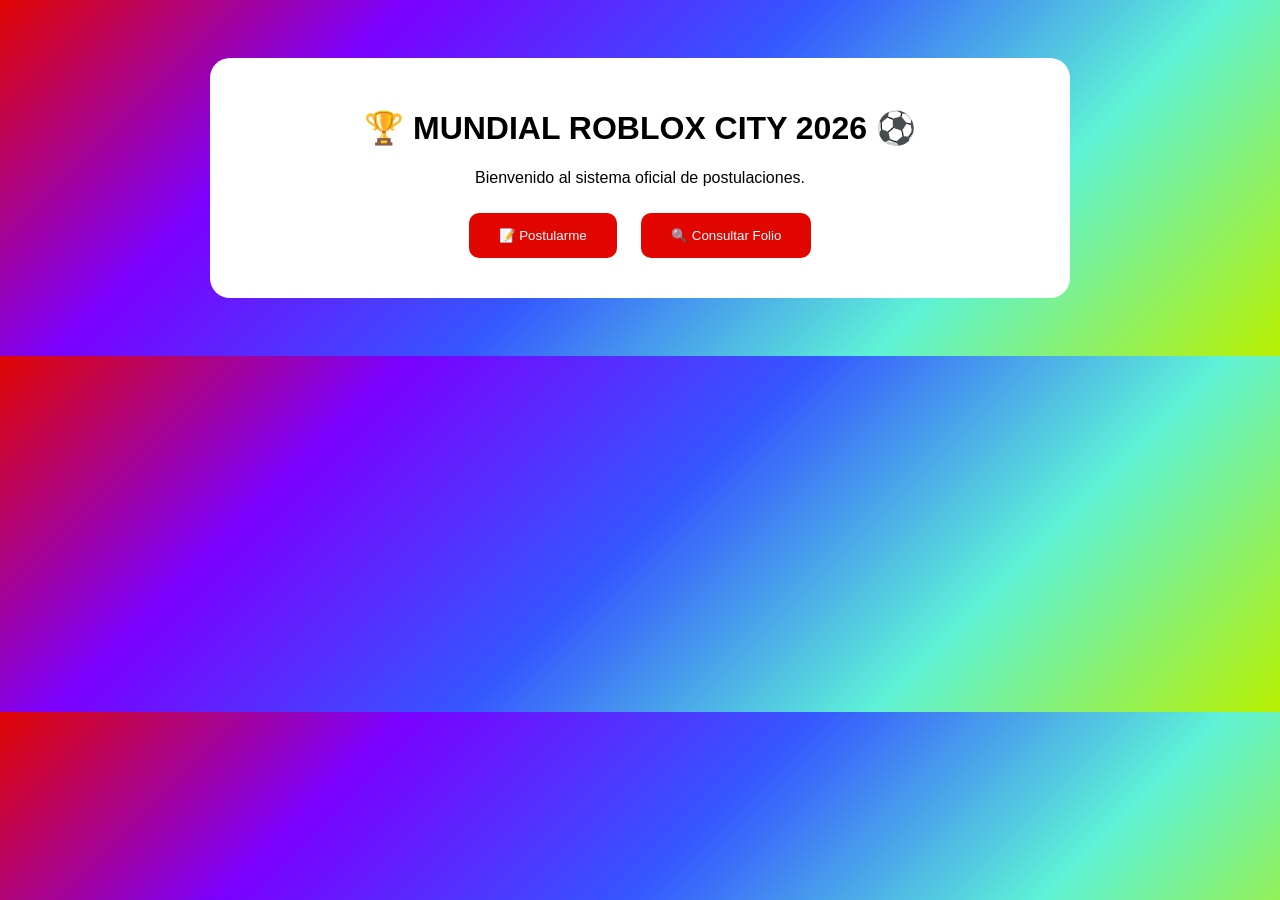
==== index.html @ d048599a "Create index.html" ====
<!DOCTYPE html>
<html lang="es">
<head>
<meta charset="UTF-8">
<meta name="viewport" content="width=device-width, initial-scale=1.0">

<title>Mundial Roblox City 2026</title>

<style>
body{
    font-family: Arial, sans-serif;
    background: linear-gradient(135deg,#E10600,#7A00FF,#3557FF,#5EF2D6,#B8F000);
    color:white;
    text-align:center;
    padding:50px;
}

.container{
    background:white;
    color:black;
    max-width:800px;
    margin:auto;
    padding:30px;
    border-radius:20px;
}

button{
    background:#E10600;
    color:white;
    border:none;
    padding:15px 30px;
    border-radius:10px;
    cursor:pointer;
    margin:10px;
}
</style>
</head>
<body>

<div class="container">
<h1>🏆 MUNDIAL ROBLOX CITY 2026 ⚽</h1>

<p>Bienvenido al sistema oficial de postulaciones.</p>

<button>📝 Postularme</button>
<button>🔍 Consultar Folio</button>
</div>

</body>
</html>
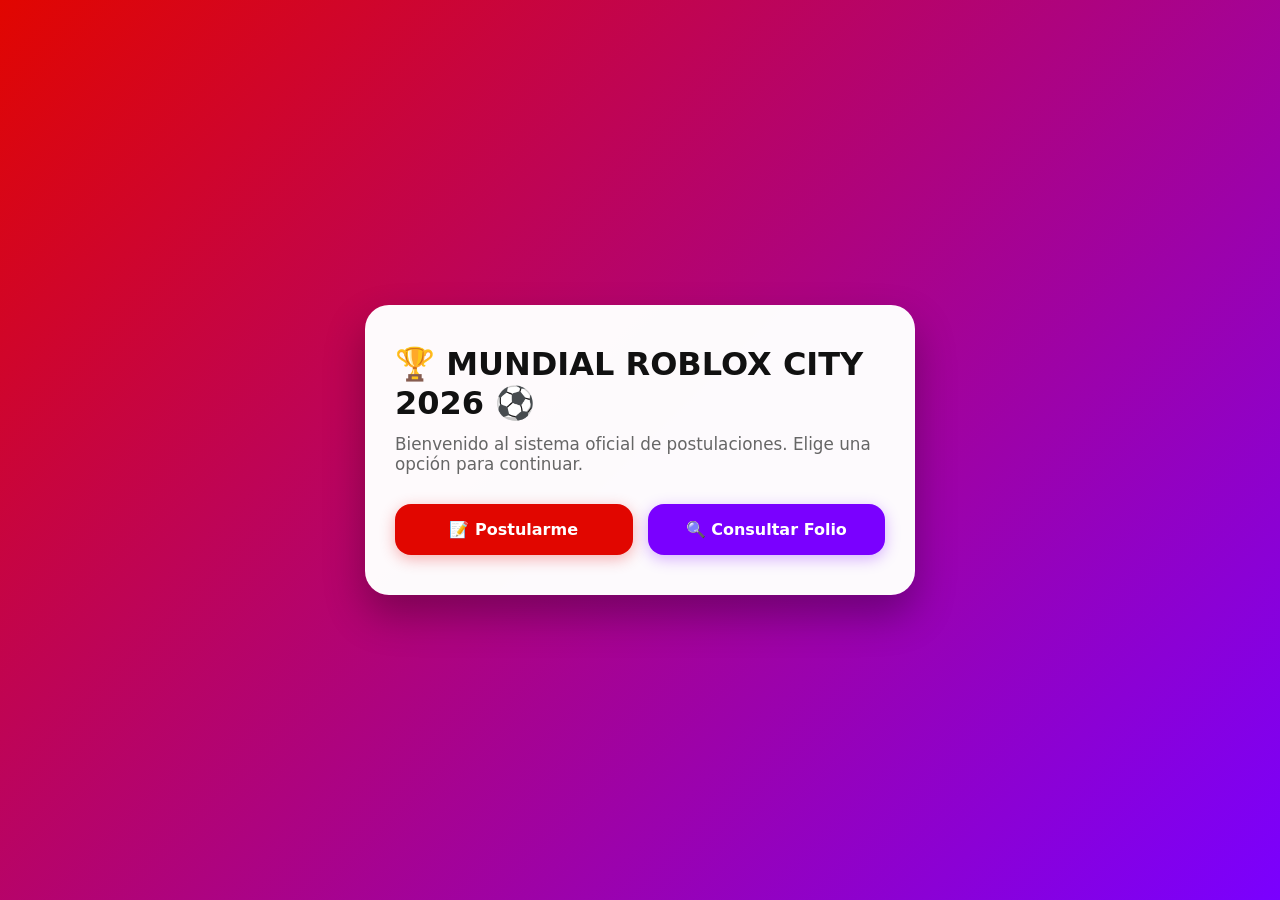
==== commit 00d8ef72: "Update index.html" ====
--- a/index.html
+++ b/index.html
@@ -1,50 +1,228 @@
 <!DOCTYPE html>
 <html lang="es">
 <head>
-<meta charset="UTF-8">
-<meta name="viewport" content="width=device-width, initial-scale=1.0">
-
-<title>Mundial Roblox City 2026</title>
-
-<style>
-body{
-    font-family: Arial, sans-serif;
-    background: linear-gradient(135deg,#E10600,#7A00FF,#3557FF,#5EF2D6,#B8F000);
-    color:white;
-    text-align:center;
-    padding:50px;
-}
-
-.container{
-    background:white;
-    color:black;
-    max-width:800px;
-    margin:auto;
-    padding:30px;
-    border-radius:20px;
-}
-
-button{
-    background:#E10600;
-    color:white;
-    border:none;
-    padding:15px 30px;
-    border-radius:10px;
-    cursor:pointer;
-    margin:10px;
-}
-</style>
+    <meta charset="UTF-8">
+    <meta name="viewport" content="width=device-width, initial-scale=1.0">
+    <title>Mundial Roblox City 2026</title>
+    <style>
+        :root {
+            --primary: #E10600;
+            --secondary: #7A00FF;
+            --dark: #111111;
+            --light: #f8f9fa;
+            --text-dark: #1a1a1a;
+            --radius: 16px;
+            --transition: all 0.3s cubic-bezier(0.25, 0.8, 0.25, 1);
+        }
+
+        /* Reset básico */
+        * {
+            box-sizing: border-box;
+            margin: 0;
+            padding: 0;
+            font-family: 'Segoe UI', system-ui, -apple-system, sans-serif;
+        }
+
+        body {
+            background: linear-gradient(135deg, #E10600, #7A00FF, #3557FF, #5EF2D6);
+            background-size: 300% 300%;
+            animation: gradientMove 12s ease infinite;
+            min-height: 100vh;
+            display: flex;
+            align-items: center;
+            justify-content: center;
+            padding: 20px;
+            color: white;
+        }
+
+        @keyframes gradientMove {
+            0% { background-position: 0% 50%; }
+            50% { background-position: 100% 50%; }
+            100% { background-position: 0% 50%; }
+        }
+
+        /* Contenedor tipo Tarjeta */
+        .card {
+            background: rgba(255, 255, 255, 0.98);
+            color: var(--text-dark);
+            max-width: 550px;
+            width: 100%;
+            padding: 40px 30px;
+            border-radius: 24px;
+            box-shadow: 0 20px 40px rgba(0, 0, 0, 0.3);
+            overflow: hidden;
+            position: relative;
+        }
+
+        /* Secciones (Vistas) */
+        .view {
+            display: none;
+            animation: fadeIn 0.4s ease forwards;
+        }
+
+        .view.active {
+            display: block;
+        }
+
+        @keyframes fadeIn {
+            from { opacity: 0; transform: translateY(10px); }
+            to { opacity: 1; transform: translateY(0); }
+        }
+
+        /* Tipografía */
+        h1 {
+            font-size: 2rem;
+            font-weight: 800;
+            margin-bottom: 12px;
+            color: var(--dark);
+            line-height: 1.2;
+        }
+
+        p {
+            color: #666;
+            font-size: 1.05rem;
+            margin-bottom: 30px;
+        }
+
+        /* Grupo de Botones Principales */
+        .btn-group {
+            display: flex;
+            flex-direction: column;
+            gap: 15px;
+        }
+
+        /* Botones Base */
+        .btn {
+            padding: 16px 28px;
+            font-size: 1rem;
+            font-weight: 700;
+            border: none;
+            border-radius: var(--radius);
+            cursor: pointer;
+            transition: var(--transition);
+            display: inline-flex;
+            align-items: center;
+            justify-content: center;
+            gap: 10px;
+            width: 100%;
+        }
+
+        .btn-primary {
+            background: var(--primary);
+            color: white;
+            box-shadow: 0 4px 15px rgba(225, 6, 0, 0.3);
+        }
+
+        .btn-primary:hover {
+            background: #c00500;
+            transform: translateY(-2px);
+            box-shadow: 0 6px 20px rgba(225, 6, 0, 0.4);
+        }
+
+        .btn-secondary {
+            background: var(--secondary);
+            color: white;
+            box-shadow: 0 4px 15px rgba(122, 0, 255, 0.3);
+        }
+
+        .btn-secondary:hover {
+            background: #6100cc;
+            transform: translateY(-2px);
+            box-shadow: 0 6px 20px rgba(122, 0, 255, 0.4);
+        }
+
+        .btn-back {
+            background: #e9ecef;
+            color: #495057;
+            margin-top: 20px;
+            padding: 12px 20px;
+            font-size: 0.9rem;
+        }
+
+        .btn-back:hover {
+            background: #dee2e6;
+        }
+
+        /* Formularios Estilizados */
+        .form-group {
+            text-align: left;
+            margin-bottom: 20px;
+        }
+
+        .form-group label {
+            display: block;
+            font-weight: 600;
+            margin-bottom: 8px;
+            color: #444;
+            font-size: 0.95rem;
+        }
+
+        .form-group input, .form-group select {
+            width: 100%;
+            padding: 14px;
+            border: 2px solid #e0e0e0;
+            border-radius: 12px;
+            font-size: 1rem;
+            transition: var(--transition);
+            outline: none;
+        }
+
+        .form-group input:focus, .form-group select:focus {
+            border-color: var(--secondary);
+            background-color: #fff;
+            box-shadow: 0 0 0 4px rgba(122, 0, 255, 0.1);
+        }
+
+        /* Adaptabilidad para PC */
+        @media (min-width: 480px) {
+            .btn-group {
+                flex-direction: row;
+            }
+            .btn { width: auto; flex: 1; }
+        }
+    </style>
 </head>
 <body>
 
-<div class="container">
-<h1>🏆 MUNDIAL ROBLOX CITY 2026 ⚽</h1>
-
-<p>Bienvenido al sistema oficial de postulaciones.</p>
-
-<button>📝 Postularme</button>
-<button>🔍 Consultar Folio</button>
-</div>
-
-</body>
-</html>
+<main class="card">
+    
+    <section id="view-menu" class="view active">
+        <h1>🏆 MUNDIAL ROBLOX CITY 2026 ⚽</h1>
+        <p>Bienvenido al sistema oficial de postulaciones. Elige una opción para continuar.</p>
+        
+        <div class="btn-group">
+            <button class="btn btn-primary" onclick="changeView('view-postular')">📝 Postularme</button>
+            <button class="btn btn-secondary" onclick="changeView('view-consulta')">🔍 Consultar Folio</button>
+        </div>
+    </section>
+
+    <section id="view-postular" class="view">
+        <h1>📝 Registro de Aspirante</h1>
+        <p>Completa tus datos para ingresar al proceso de selección.</p>
+        
+        <form onsubmit="handleSubmitPostulacion(event)">
+            <div class="form-group">
+                <label for="username">Usuario de Roblox (User / ID)</label>
+                <input type="text" id="username" placeholder="Ej: RobloxPlayer123" required>
+            </div>
+            
+            <div class="form-group">
+                <label for="puesto">Posición / Rol a Postular</label>
+                <select id="puesto" required>
+                    <option value="" disabled selected>Selecciona una opción</option>
+                    <option value="jugador">Jugador Profesional</option>
+                    <option value="dt">Director Técnico (DT)</option>
+                    <option value="arbitro">Árbitro / Staff</option>
+                    <option value="creador">Creador de Contenido / Caster</option>
+                </select>
+            </div>
+
+            <button type="submit" class="btn btn-primary">Enviar Postulación</button>
+        </form>
+
+        <button class="btn btn-back" onclick="changeView('view-menu')">⬅️ Volver al Inicio</button>
+    </section>
+
+    <section id="view-consulta" class="view">
+        <h1>🔍 Consulta tu Estado</h1>
+        <p>Introduce el código de folio que se asignó a tu registro.</p>
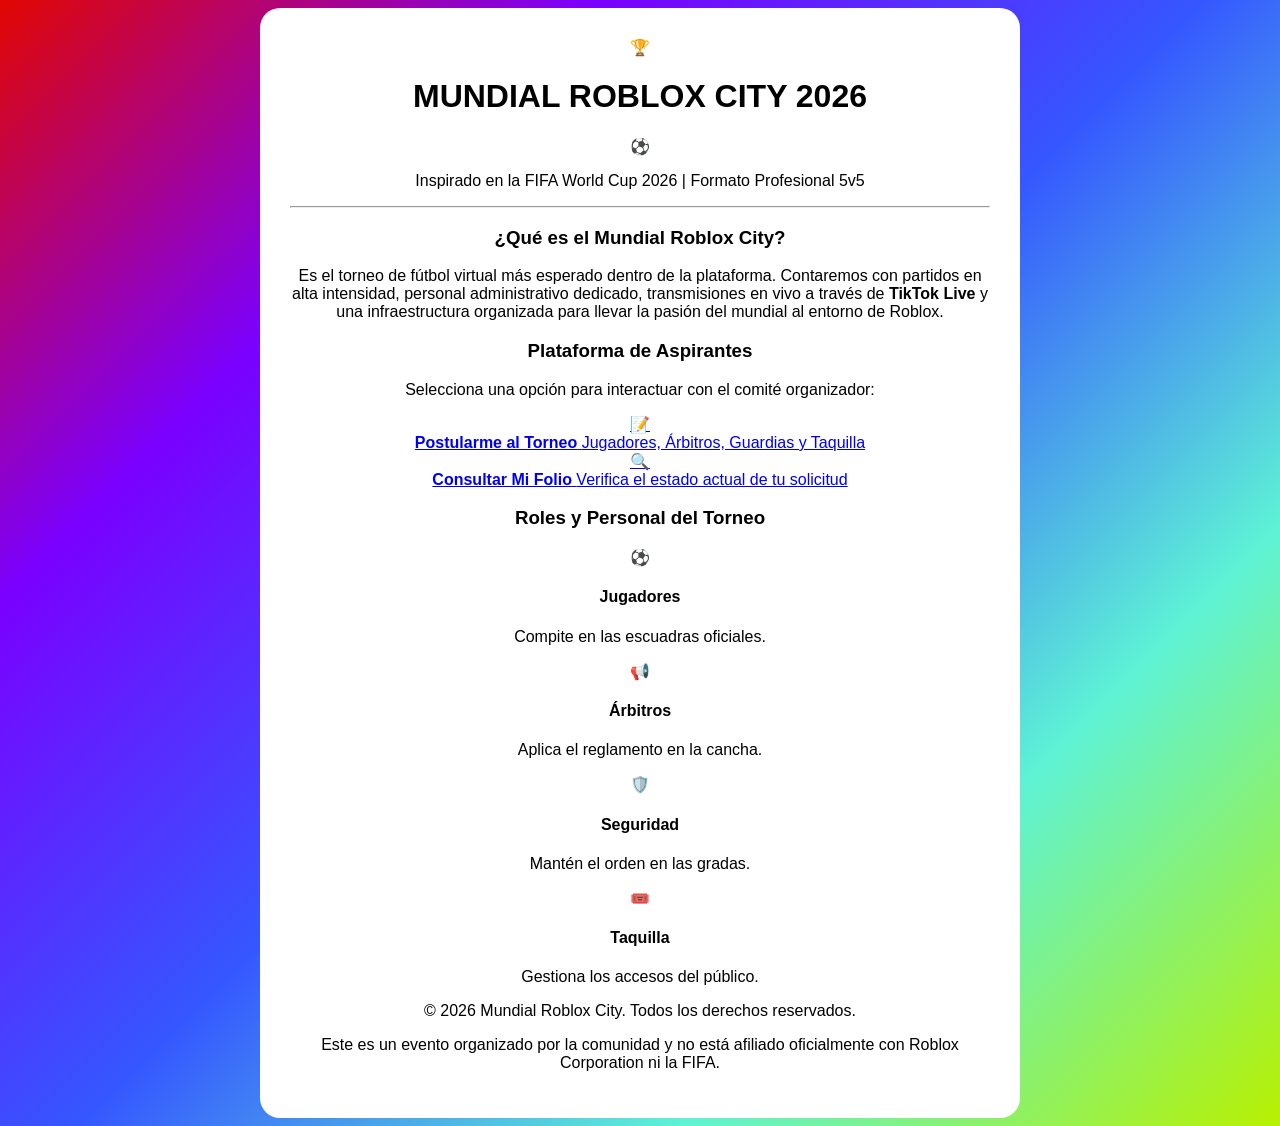
==== commit 909efd9f: "Update index.html" ====
--- a/index.html
+++ b/index.html
@@ -3,226 +3,84 @@
 <head>
     <meta charset="UTF-8">
     <meta name="viewport" content="width=device-width, initial-scale=1.0">
-    <title>Mundial Roblox City 2026</title>
-    <style>
-        :root {
-            --primary: #E10600;
-            --secondary: #7A00FF;
-            --dark: #111111;
-            --light: #f8f9fa;
-            --text-dark: #1a1a1a;
-            --radius: 16px;
-            --transition: all 0.3s cubic-bezier(0.25, 0.8, 0.25, 1);
-        }
-
-        /* Reset básico */
-        * {
-            box-sizing: border-box;
-            margin: 0;
-            padding: 0;
-            font-family: 'Segoe UI', system-ui, -apple-system, sans-serif;
-        }
-
-        body {
-            background: linear-gradient(135deg, #E10600, #7A00FF, #3557FF, #5EF2D6);
-            background-size: 300% 300%;
-            animation: gradientMove 12s ease infinite;
-            min-height: 100vh;
-            display: flex;
-            align-items: center;
-            justify-content: center;
-            padding: 20px;
-            color: white;
-        }
-
-        @keyframes gradientMove {
-            0% { background-position: 0% 50%; }
-            50% { background-position: 100% 50%; }
-            100% { background-position: 0% 50%; }
-        }
-
-        /* Contenedor tipo Tarjeta */
-        .card {
-            background: rgba(255, 255, 255, 0.98);
-            color: var(--text-dark);
-            max-width: 550px;
-            width: 100%;
-            padding: 40px 30px;
-            border-radius: 24px;
-            box-shadow: 0 20px 40px rgba(0, 0, 0, 0.3);
-            overflow: hidden;
-            position: relative;
-        }
-
-        /* Secciones (Vistas) */
-        .view {
-            display: none;
-            animation: fadeIn 0.4s ease forwards;
-        }
-
-        .view.active {
-            display: block;
-        }
-
-        @keyframes fadeIn {
-            from { opacity: 0; transform: translateY(10px); }
-            to { opacity: 1; transform: translateY(0); }
-        }
-
-        /* Tipografía */
-        h1 {
-            font-size: 2rem;
-            font-weight: 800;
-            margin-bottom: 12px;
-            color: var(--dark);
-            line-height: 1.2;
-        }
-
-        p {
-            color: #666;
-            font-size: 1.05rem;
-            margin-bottom: 30px;
-        }
-
-        /* Grupo de Botones Principales */
-        .btn-group {
-            display: flex;
-            flex-direction: column;
-            gap: 15px;
-        }
-
-        /* Botones Base */
-        .btn {
-            padding: 16px 28px;
-            font-size: 1rem;
-            font-weight: 700;
-            border: none;
-            border-radius: var(--radius);
-            cursor: pointer;
-            transition: var(--transition);
-            display: inline-flex;
-            align-items: center;
-            justify-content: center;
-            gap: 10px;
-            width: 100%;
-        }
-
-        .btn-primary {
-            background: var(--primary);
-            color: white;
-            box-shadow: 0 4px 15px rgba(225, 6, 0, 0.3);
-        }
-
-        .btn-primary:hover {
-            background: #c00500;
-            transform: translateY(-2px);
-            box-shadow: 0 6px 20px rgba(225, 6, 0, 0.4);
-        }
-
-        .btn-secondary {
-            background: var(--secondary);
-            color: white;
-            box-shadow: 0 4px 15px rgba(122, 0, 255, 0.3);
-        }
-
-        .btn-secondary:hover {
-            background: #6100cc;
-            transform: translateY(-2px);
-            box-shadow: 0 6px 20px rgba(122, 0, 255, 0.4);
-        }
-
-        .btn-back {
-            background: #e9ecef;
-            color: #495057;
-            margin-top: 20px;
-            padding: 12px 20px;
-            font-size: 0.9rem;
-        }
-
-        .btn-back:hover {
-            background: #dee2e6;
-        }
-
-        /* Formularios Estilizados */
-        .form-group {
-            text-align: left;
-            margin-bottom: 20px;
-        }
-
-        .form-group label {
-            display: block;
-            font-weight: 600;
-            margin-bottom: 8px;
-            color: #444;
-            font-size: 0.95rem;
-        }
-
-        .form-group input, .form-group select {
-            width: 100%;
-            padding: 14px;
-            border: 2px solid #e0e0e0;
-            border-radius: 12px;
-            font-size: 1rem;
-            transition: var(--transition);
-            outline: none;
-        }
-
-        .form-group input:focus, .form-group select:focus {
-            border-color: var(--secondary);
-            background-color: #fff;
-            box-shadow: 0 0 0 4px rgba(122, 0, 255, 0.1);
-        }
-
-        /* Adaptabilidad para PC */
-        @media (min-width: 480px) {
-            .btn-group {
-                flex-direction: row;
-            }
-            .btn { width: auto; flex: 1; }
-        }
-    </style>
+    <title>Mundial Roblox City 2026 - Sitio Oficial</title>
+    <link rel="stylesheet" href="style.css">
 </head>
 <body>
 
-<main class="card">
-    
-    <section id="view-menu" class="view active">
-        <h1>🏆 MUNDIAL ROBLOX CITY 2026 ⚽</h1>
-        <p>Bienvenido al sistema oficial de postulaciones. Elige una opción para continuar.</p>
+    <div class="container home-container">
         
-        <div class="btn-group">
-            <button class="btn btn-primary" onclick="changeView('view-postular')">📝 Postularme</button>
-            <button class="btn btn-secondary" onclick="changeView('view-consulta')">🔍 Consultar Folio</button>
-        </div>
-    </section>
+        <header class="home-header">
+            <div class="logo-area">
+                <span class="emoji-logo">🏆</span>
+                <h1>MUNDIAL ROBLOX CITY 2026</h1>
+                <span class="emoji-logo">⚽</span>
+            </div>
+            <p class="tagline">Inspirado en la FIFA World Cup 2026 | Formato Profesional 5v5</p>
+        </header>
 
-    <section id="view-postular" class="view">
-        <h1>📝 Registro de Aspirante</h1>
-        <p>Completa tus datos para ingresar al proceso de selección.</p>
-        
-        <form onsubmit="handleSubmitPostulacion(event)">
-            <div class="form-group">
-                <label for="username">Usuario de Roblox (User / ID)</label>
-                <input type="text" id="username" placeholder="Ej: RobloxPlayer123" required>
+        <hr class="divider">
+
+        <section class="info-section">
+            <h3>¿Qué es el Mundial Roblox City?</h3>
+            <p>Es el torneo de fútbol virtual más esperado dentro de la plataforma. Contaremos con partidos en alta intensidad, personal administrativo dedicado, transmisiones en vivo a través de <strong>TikTok Live</strong> y una infraestructura organizada para llevar la pasión del mundial al entorno de Roblox.</p>
+        </section>
+
+        <section class="action-panel">
+            <h3>Plataforma de Aspirantes</h3>
+            <p>Selecciona una opción para interactuar con el comité organizador:</p>
+            
+            <div class="home-buttons">
+                <a href="registro.html" class="btn-home btn-register">
+                    <span class="icon">📝</span>
+                    <div class="btn-text">
+                        <strong>Postularme al Torneo</strong>
+                        <span>Jugadores, Árbitros, Guardias y Taquilla</span>
+                    </div>
+                </a>
+
+                <a href="consultar.html" class="btn-home btn-search">
+                    <span class="icon">🔍</span>
+                    <div class="btn-text">
+                        <strong>Consultar Mi Folio</strong>
+                        <span>Verifica el estado actual de tu solicitud</span>
+                    </div>
+                </a>
             </div>
-            
-            <div class="form-group">
-                <label for="puesto">Posición / Rol a Postular</label>
-                <select id="puesto" required>
-                    <option value="" disabled selected>Selecciona una opción</option>
-                    <option value="jugador">Jugador Profesional</option>
-                    <option value="dt">Director Técnico (DT)</option>
-                    <option value="arbitro">Árbitro / Staff</option>
-                    <option value="creador">Creador de Contenido / Caster</option>
-                </select>
+        </section>
+
+        <section class="roles-section">
+            <h3>Roles y Personal del Torneo</h3>
+            <div class="roles-grid">
+                <div class="role-card">
+                    <div class="role-icon">⚽</div>
+                    <h4>Jugadores</h4>
+                    <p>Compite en las escuadras oficiales.</p>
+                </div>
+                <div class="role-card">
+                    <div class="role-icon">📢</div>
+                    <h4>Árbitros</h4>
+                    <p>Aplica el reglamento en la cancha.</p>
+                </div>
+                <div class="role-card">
+                    <div class="role-icon">🛡️</div>
+                    <h4>Seguridad</h4>
+                    <p>Mantén el orden en las gradas.</p>
+                </div>
+                <div class="role-card">
+                    <div class="role-icon">🎟️</div>
+                    <h4>Taquilla</h4>
+                    <p>Gestiona los accesos del público.</p>
+                </div>
             </div>
+        </section>
 
-            <button type="submit" class="btn btn-primary">Enviar Postulación</button>
-        </form>
+        <footer class="home-footer">
+            <p>© 2026 Mundial Roblox City. Todos los derechos reservados.</p>
+            <p class="disclaimer">Este es un evento organizado por la comunidad y no está afiliado oficialmente con Roblox Corporation ni la FIFA.</p>
+        </footer>
 
-        <button class="btn btn-back" onclick="changeView('view-menu')">⬅️ Volver al Inicio</button>
-    </section>
+    </div>
 
-    <section id="view-consulta" class="view">
-        <h1>🔍 Consulta tu Estado</h1>
-        <p>Introduce el código de folio que se asignó a tu registro.</p>
+</body>
+</html>
--- a/style.css
+++ b/style.css
@@ -0,0 +1,34 @@
+body{
+font-family:Arial;
+background:linear-gradient(
+135deg,
+#E10600,
+#7A00FF,
+#3557FF,
+#5EF2D6,
+#B8F000
+);
+min-height:100vh;
+display:flex;
+justify-content:center;
+align-items:center;
+}
+
+.container{
+background:white;
+padding:30px;
+border-radius:20px;
+text-align:center;
+width:90%;
+max-width:700px;
+}
+
+button{
+background:#E10600;
+color:white;
+padding:15px 25px;
+border:none;
+border-radius:10px;
+margin:10px;
+cursor:pointer;
+}
